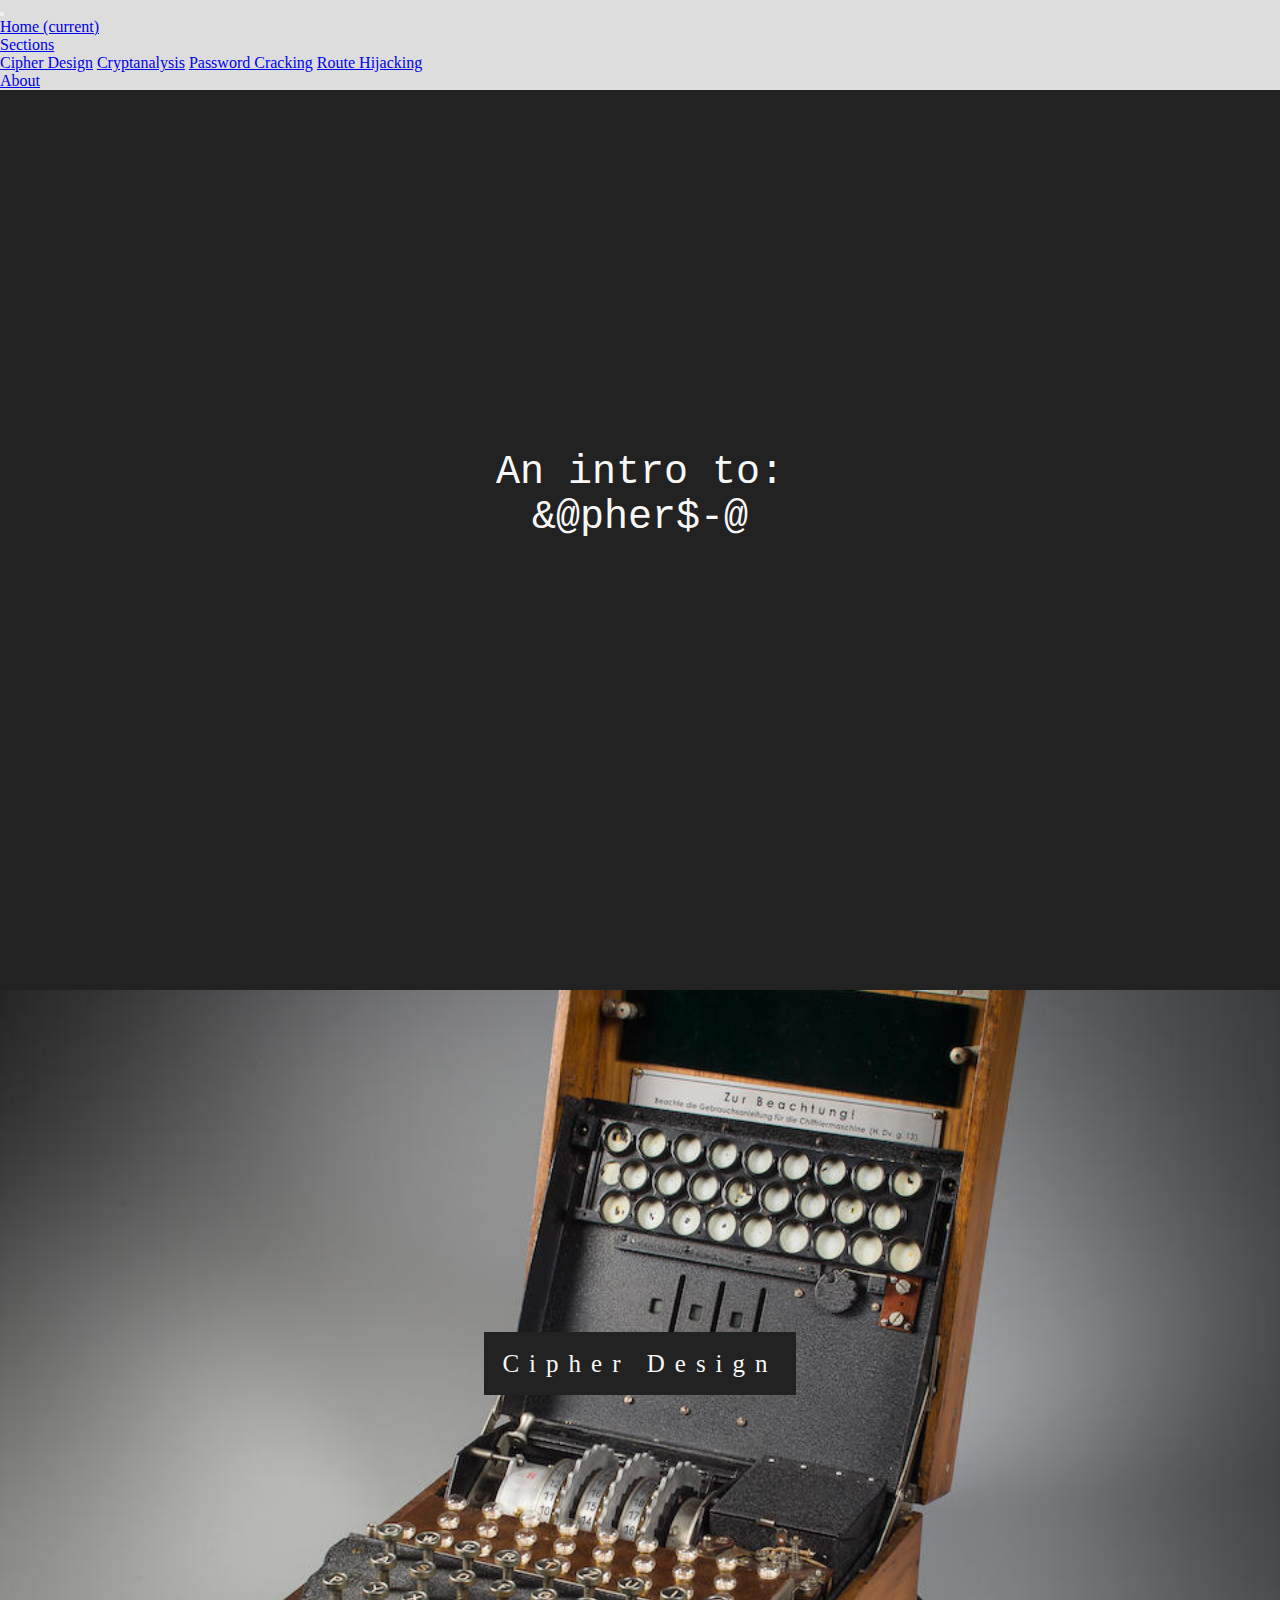
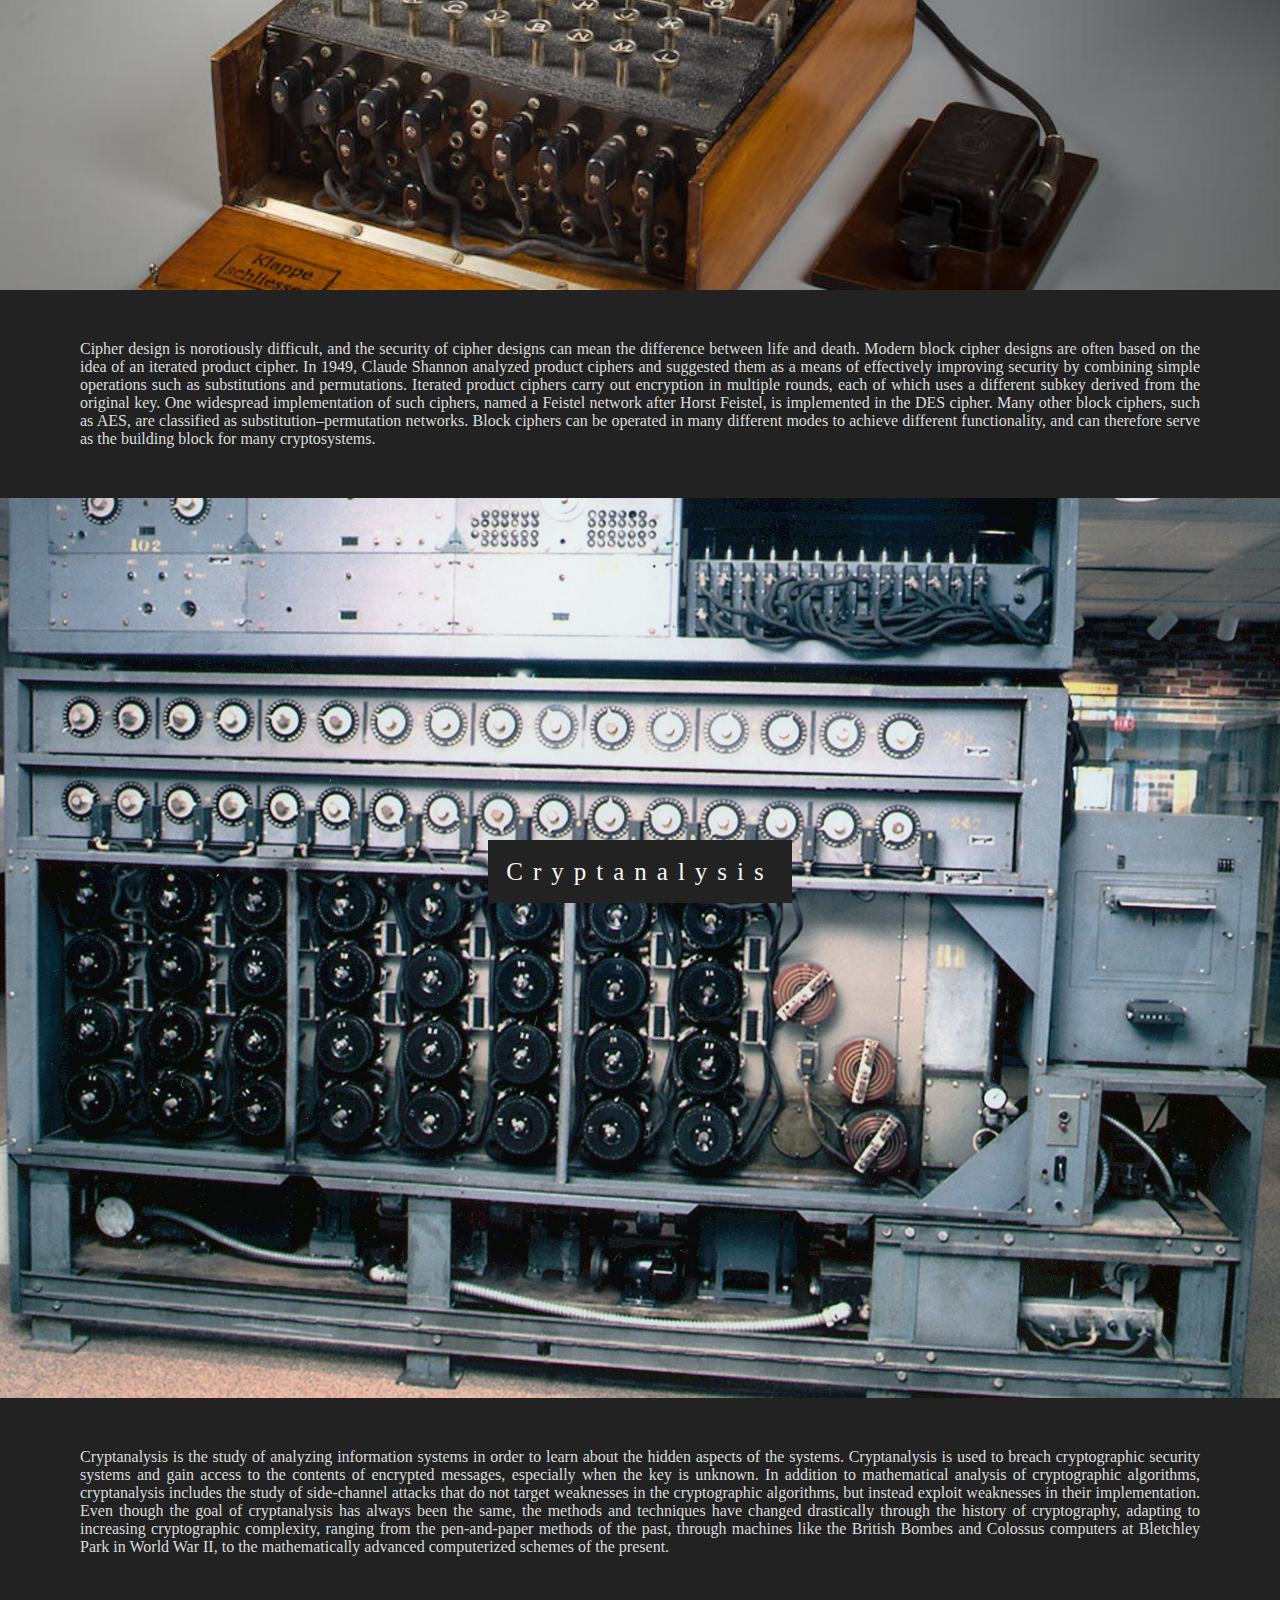
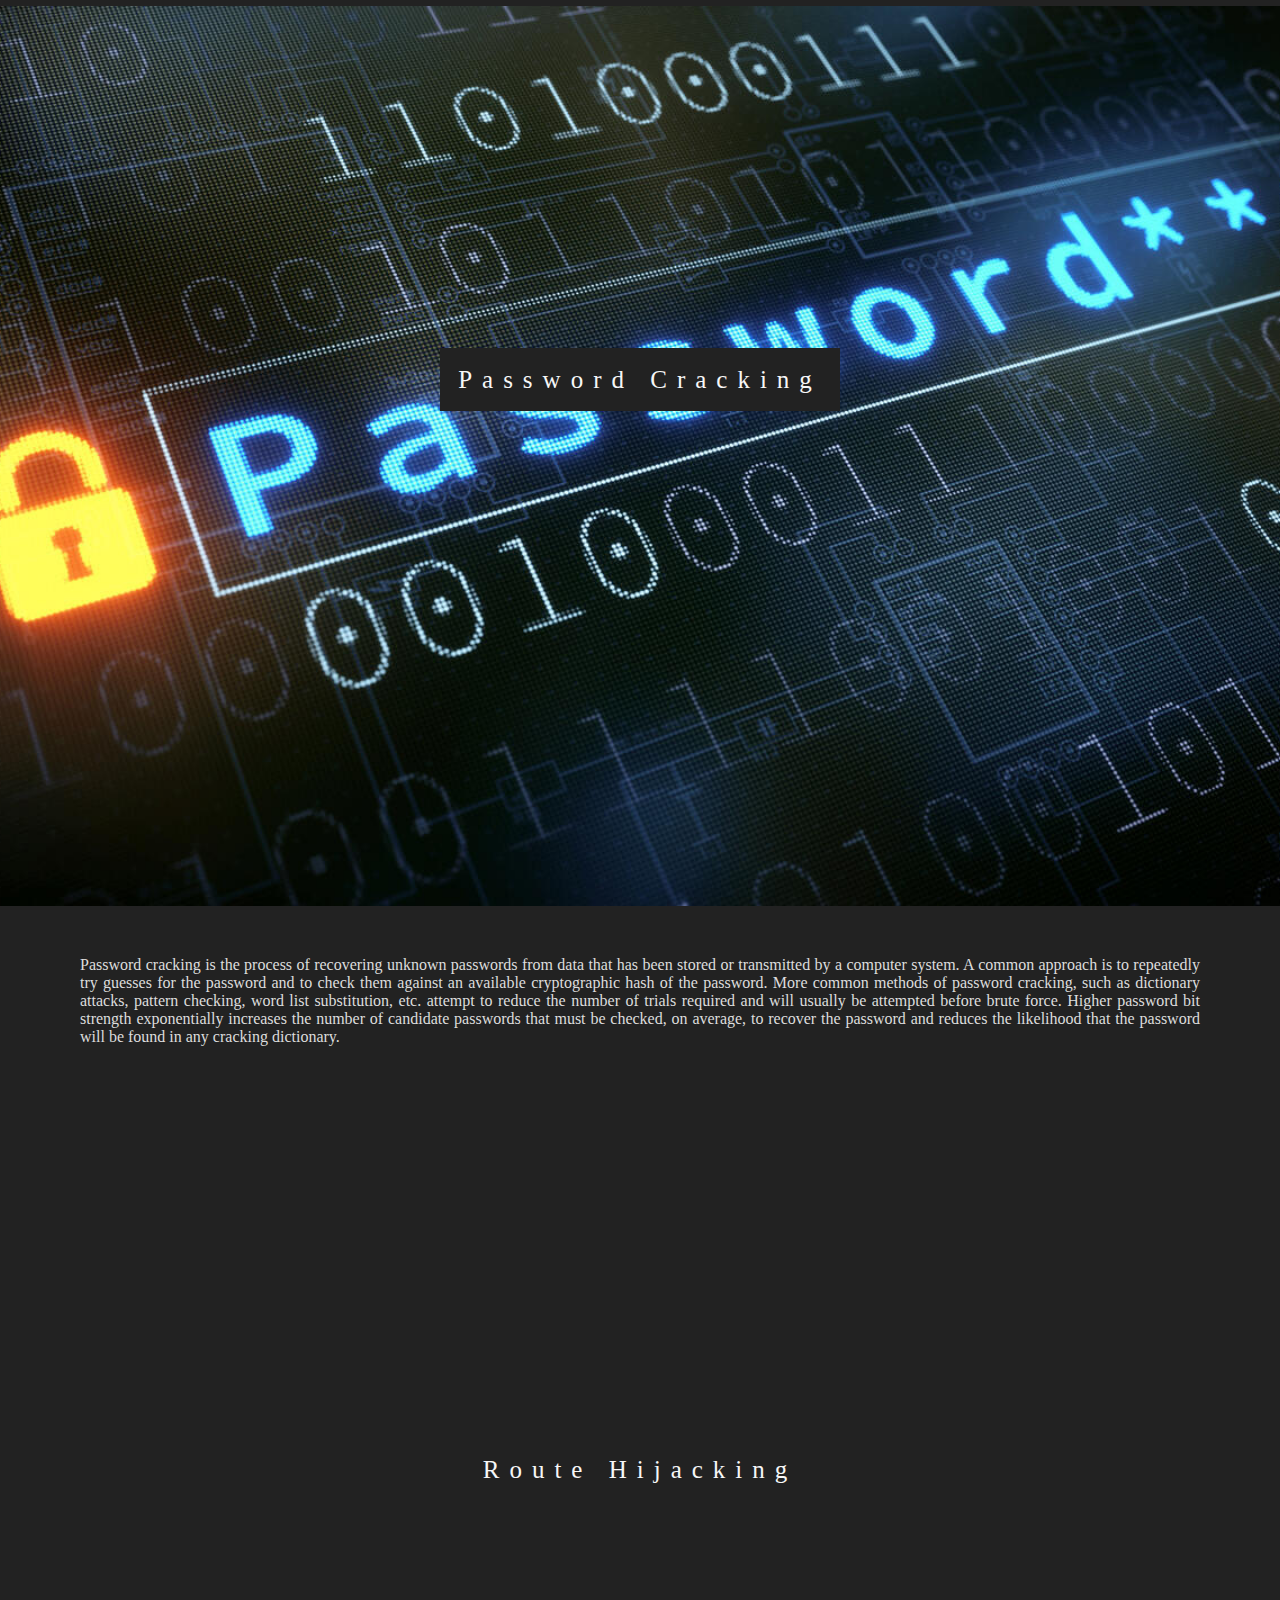
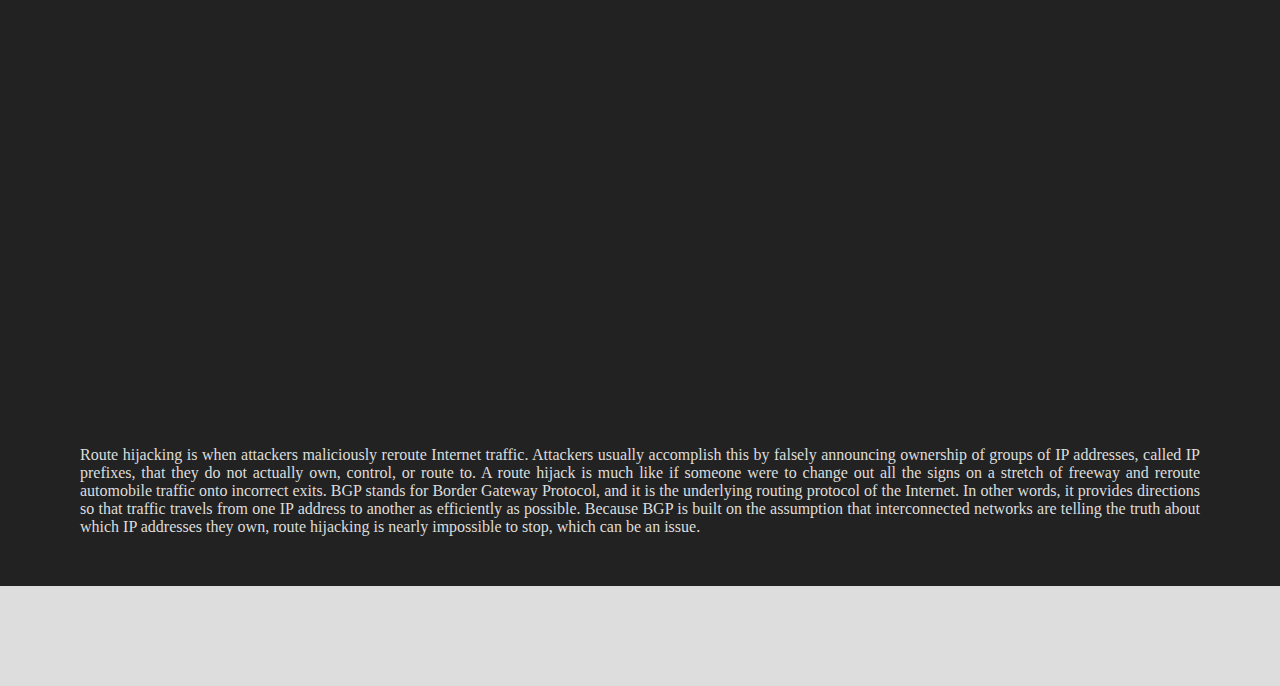
==== index.html @ 519c8311 "basic website config" ====
<!doctype html>
<html>

<head>
  <meta charset="UTF-8">
  <link rel="stylesheet" href="https://stackpath.bootstrapcdn.com/bootstrap/4.1.3/css/bootstrap.min.css" integrity="sha384-MCw98/SFnGE8fJT3GXwEOngsV7Zt27NXFoaoApmYm81iuXoPkFOJwJ8ERdknLPMO" crossorigin="anonymous">
  <link rel="stylesheet" href="styles.css" />
  <title>Crypto</title>
</head>

<body>
  <nav class="navbar navbar-expand-lg navbar-light" style="background-color: #ddd;">
    <button class="navbar-toggler" type="button" data-toggle="collapse" data-target="#navbarNav" aria-controls="navbarNav" aria-expanded="false" aria-label="Toggle navigation">
      <span class="navbar-toggler-icon"></span>
    </button>
    <div class="collapse navbar-collapse" id="navbarNav">
      <ul class="navbar-nav">
        <li class="nav-item active">
          <a class="nav-link" href="index.html">Home <span class="sr-only">(current)</span></a>
        </li>
        <li class="nav-item dropdown">
          <a class="nav-link dropdown-toggle" href="#" id="navbarDropdown" role="button" data-toggle="dropdown" aria-haspopup="true" aria-expanded="false">
            Sections
          </a>
          <div class="dropdown-menu" aria-labelledby="navbarDropdown">
            <a class="dropdown-item" href="#">Cipher Design</a>
            <a class="dropdown-item" href="#">Cryptanalysis</a>
            <a class="dropdown-item" href="#">Password Cracking</a>
            <a class="dropdown-item" href="#">Route Hijacking</a>
          </div>
        </li>
        <li class="nav-item">
          <a class="nav-link" href="about.html">About</a>
        </li>
      </ul>
    </div>
  </nav>

  <div class="full_element">
    <p class='caption' id="static_message">An intro to:</p>
    <p class='caption' id="messenger"></p>
  </div>
  <div class='parallax image-1'>
    <div class='caption'>
      <span class="border">Cipher Design</span>
    </div>
  </div>
  <div class='description'>
    <p>Cipher design is norotiously difficult, and the security of cipher designs can mean the difference between life and death. Modern block cipher designs are often based on the idea of an iterated product cipher. In 1949, Claude Shannon analyzed
      product ciphers and suggested them as a means of effectively improving security by combining simple operations such as substitutions and permutations. Iterated product ciphers carry out encryption in multiple rounds, each of which uses a
      different subkey derived from the original key. One widespread implementation of such ciphers, named a Feistel network after Horst Feistel, is implemented in the DES cipher. Many other block ciphers, such as AES, are classified as
      substitution–permutation networks. Block ciphers can be operated in many different modes to achieve different functionality, and can therefore serve as the building block for many cryptosystems.</p>
  </div>
  <div class='parallax image-2'>
    <div class='caption'>
      <span class="border">Cryptanalysis</span>
    </div>
  </div>
  <div class='description'>
    <p>Cryptanalysis is the study of analyzing information systems in order to learn about the hidden aspects of the systems. Cryptanalysis is used to breach cryptographic security systems and gain access to the contents of encrypted messages,
      especially when the key is unknown.
      In addition to mathematical analysis of cryptographic algorithms, cryptanalysis includes the study of side-channel attacks that do not target weaknesses in the cryptographic algorithms, but instead exploit weaknesses in their implementation.
      Even though the goal of cryptanalysis has always been the same, the methods and techniques have changed drastically through the history of cryptography, adapting to increasing cryptographic complexity, ranging from the pen-and-paper methods of
      the past, through machines
      like the British Bombes and Colossus computers at Bletchley Park in World War II, to the mathematically advanced computerized schemes of the present.
    </p>
  </div>
  <div class='parallax image-3'>
    <div class='caption'>
      <span class="border">Password Cracking</span>
    </div>
  </div>
  <div class='description'>
    <p>Password cracking is the process of recovering unknown passwords from data that has been stored or transmitted by a computer system. A common approach is to repeatedly try guesses for the password and to check them against an available
      cryptographic hash of the password.
      More common methods of password cracking, such as dictionary attacks, pattern checking, word list substitution, etc. attempt to reduce the number of trials required and will usually be attempted before brute force. Higher password bit strength
      exponentially increases the
      number of candidate passwords that must be checked, on average, to recover the password and reduces the likelihood that the password will be found in any cracking dictionary.</p>
  </div>
  <div class='parallax image-4'>
    <div class='caption'>
      <span class="border">Route Hijacking</span>
    </div>
  </div>
  <div class='description'>
    <p>Route hijacking is when attackers maliciously reroute Internet traffic. Attackers usually accomplish this by falsely announcing ownership of groups of IP addresses, called IP prefixes, that they do not actually own, control, or route to. A
      route hijack is much like if someone were to
      change out all the signs on a stretch of freeway and reroute automobile traffic onto incorrect exits. BGP stands for Border Gateway Protocol, and it is the underlying routing protocol of the Internet. In other words, it provides directions so
      that traffic travels from one IP address
      to another as efficiently as possible. Because BGP is built on the assumption that interconnected networks are telling the truth about which IP addresses they own, route hijacking is nearly impossible to stop, which can be an issue.</p>
  </div>

  <div class='description white centered'></div>

  <script type="text/javascript" src="http://code.jquery.com/jquery-1.7.1.min.js"></script>
  <script src="messenger.js"></script>
  <script src="https://code.jquery.com/jquery-3.3.1.slim.min.js" integrity="sha384-q8i/X+965DzO0rT7abK41JStQIAqVgRVzpbzo5smXKp4YfRvH+8abtTE1Pi6jizo" crossorigin="anonymous"></script>
  <script src="https://cdnjs.cloudflare.com/ajax/libs/popper.js/1.14.3/umd/popper.min.js" integrity="sha384-ZMP7rVo3mIykV+2+9J3UJ46jBk0WLaUAdn689aCwoqbBJiSnjAK/l8WvCWPIPm49" crossorigin="anonymous"></script>
  <script src="https://stackpath.bootstrapcdn.com/bootstrap/4.1.3/js/bootstrap.min.js" integrity="sha384-ChfqqxuZUCnJSK3+MXmPNIyE6ZbWh2IMqE241rYiqJxyMiZ6OW/JmZQ5stwEULTy" crossorigin="anonymous"></script>
</body>

</html>
---- styles.css ----
* {   /* gets rid of default margin and padding from browser */
  margin: 0;
  padding: 0;
  box-sizing: border-box;
}

body {
  background: #222;
  color: #f0f0f0;
}

#messenger {
  font-family: monospace;
  font-size: 40px;
  white-space: nowrap;
  text-shadow: 0 2px 2px rgba(#000, 0.9);
  color: #f7f7f7;
}

#static_message {
  font-family: monospace;
  font-size: 40px;
  white-space: nowrap;
  text-shadow: 0 2px 2px rgba(#000, 0.9);
  color: #f7f7f7;
}

body, html {
  height: 100%;
}

.full_element {
  height: 100%;
}

.parallax {
  /* The image used */
  background-image: url("images/test_pattern.jpg");

  /* Full height */
  height: 100%;
  min-height: 100%;

  /* Create the parallax scrolling effect */
  background-attachment: fixed;
  background-position: center;
  background-repeat: no-repeat;
  background-size: cover;
}

.image-1 {
  background-image: url("images/enigma.jpg");
}

.image-2 {
  background-image: url("images/navy_bombe.jpg");
}

.image-3 {
  background-image: url("images/password.jpg");
}

.image-4 {
  background-image: url("images/router.jpg");
}

.description{
  color:#ddd;
  background-color:#222;
  text-align:center;
  padding:50px 80px;
  text-align: justify;
}

.white{
  background-color:#ddd;
  color: #222;
}

.centered {
  text-align: center;
}

.caption {
  position: relative;
  left: 0;
  top: 40%;
  width: 100%;
  text-align: center;
  color: #000;
}

.caption span.border {
  background-color: #222;;
  color: #f7f7f7;
  padding: 18px;
  font-size: 25px;
  letter-spacing: 10px;
}

/* Turn off parallax scrolling for all tablets and phones. Increase/decrease the pixels if needed */
@media only screen and (max-device-width: 1366px) {
  .parallax {
    background-attachment: scroll;
  }
}
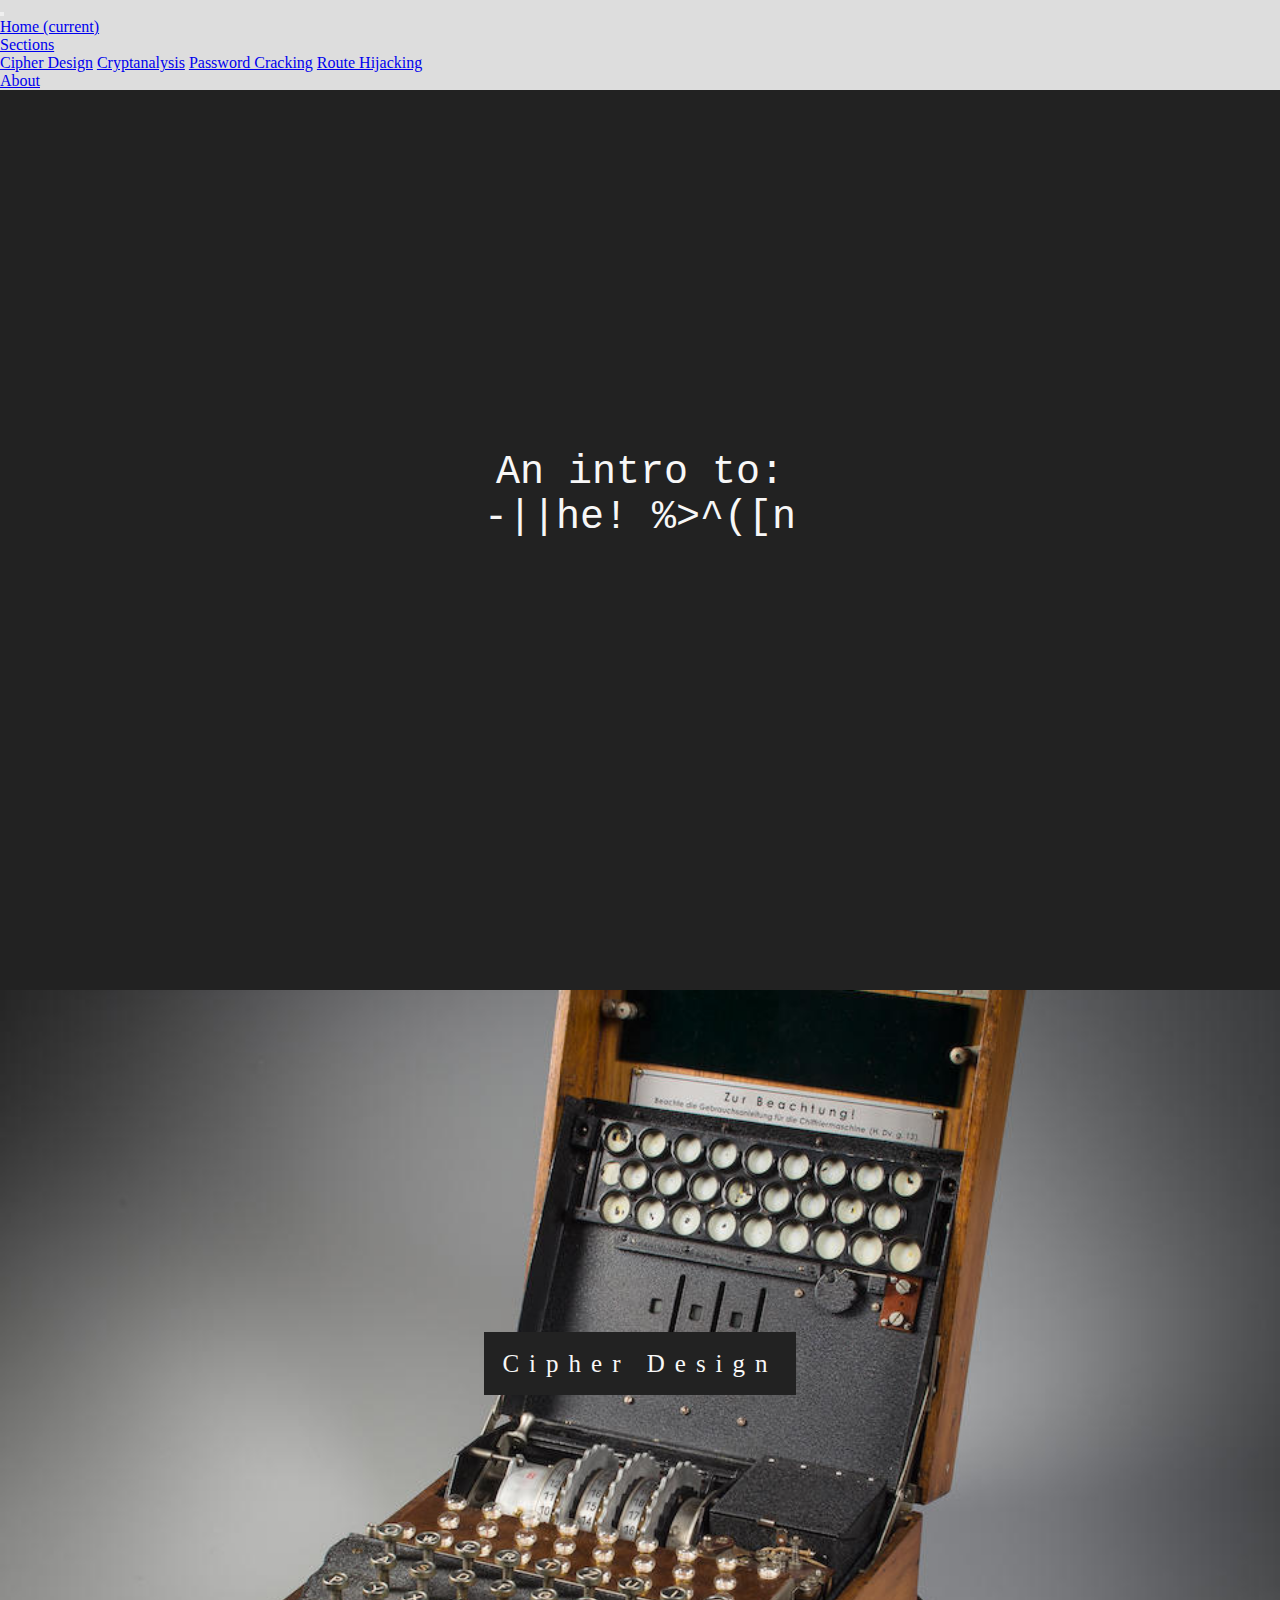
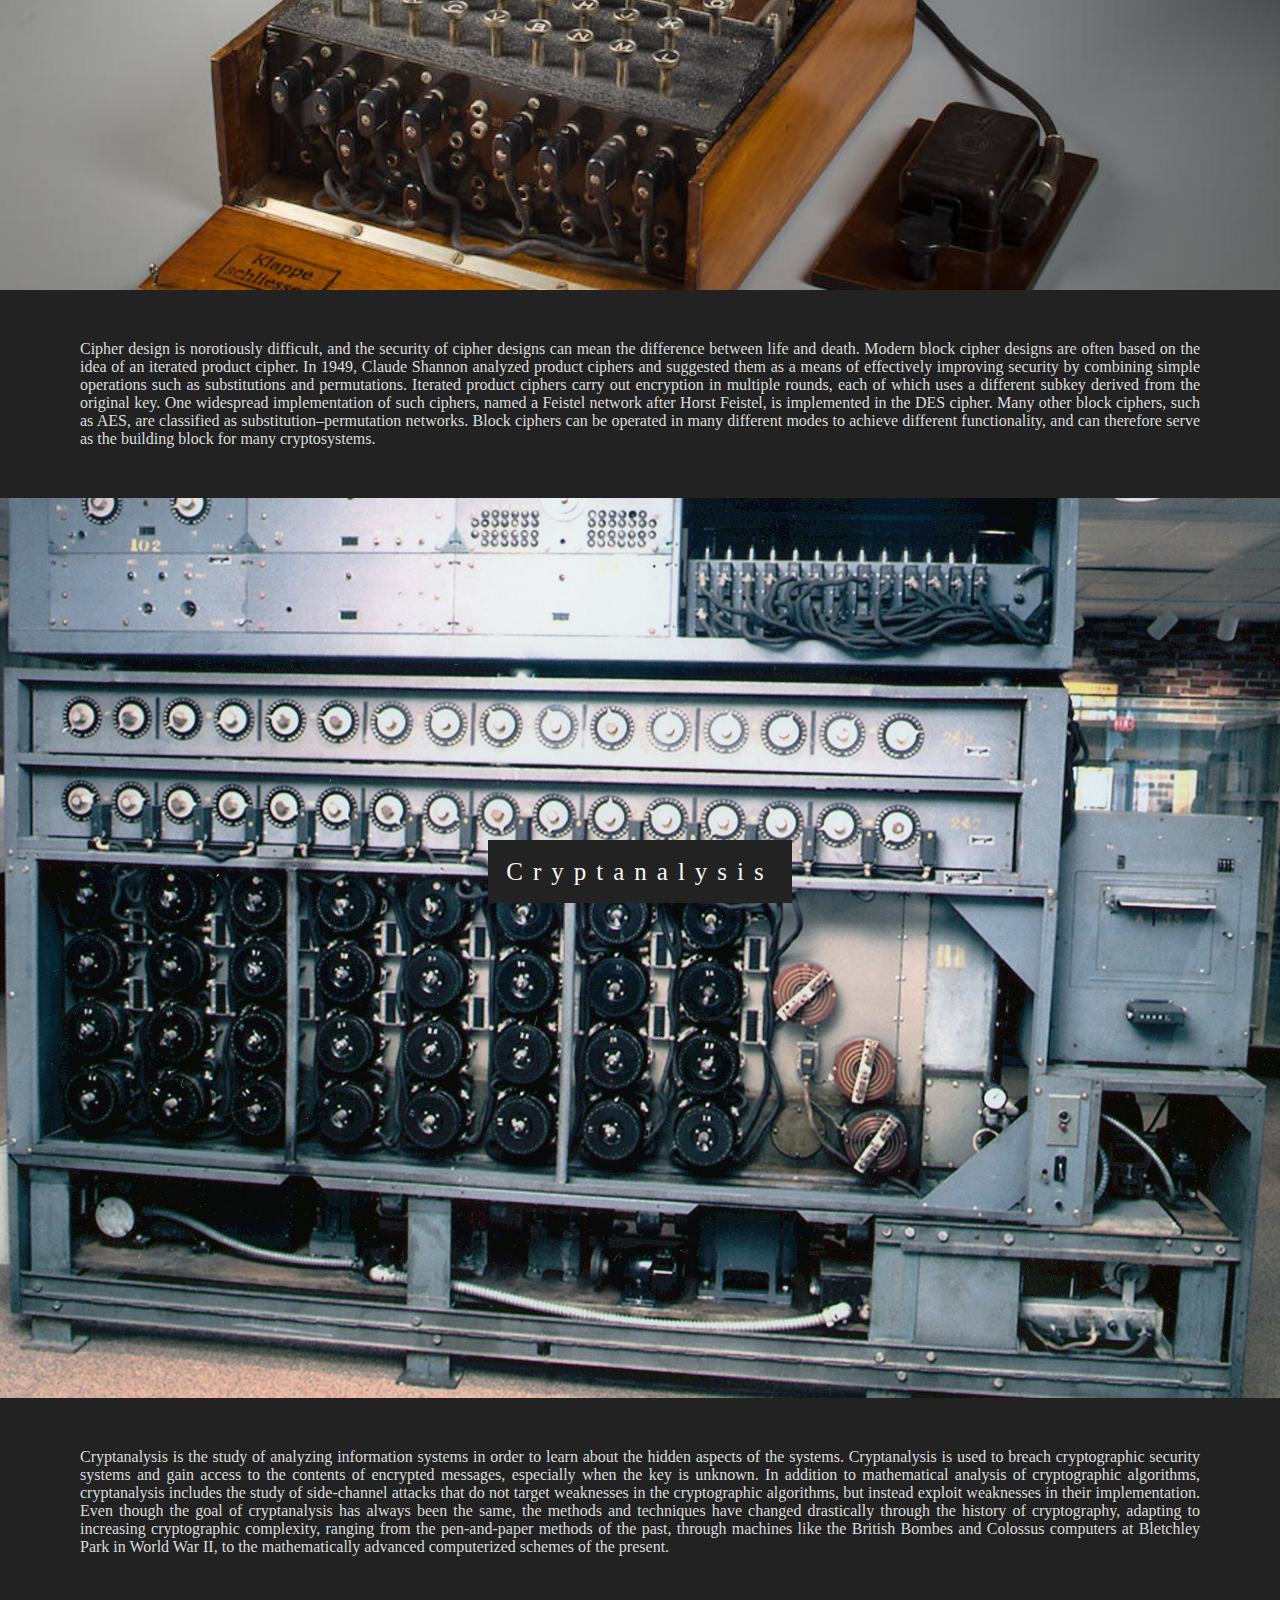
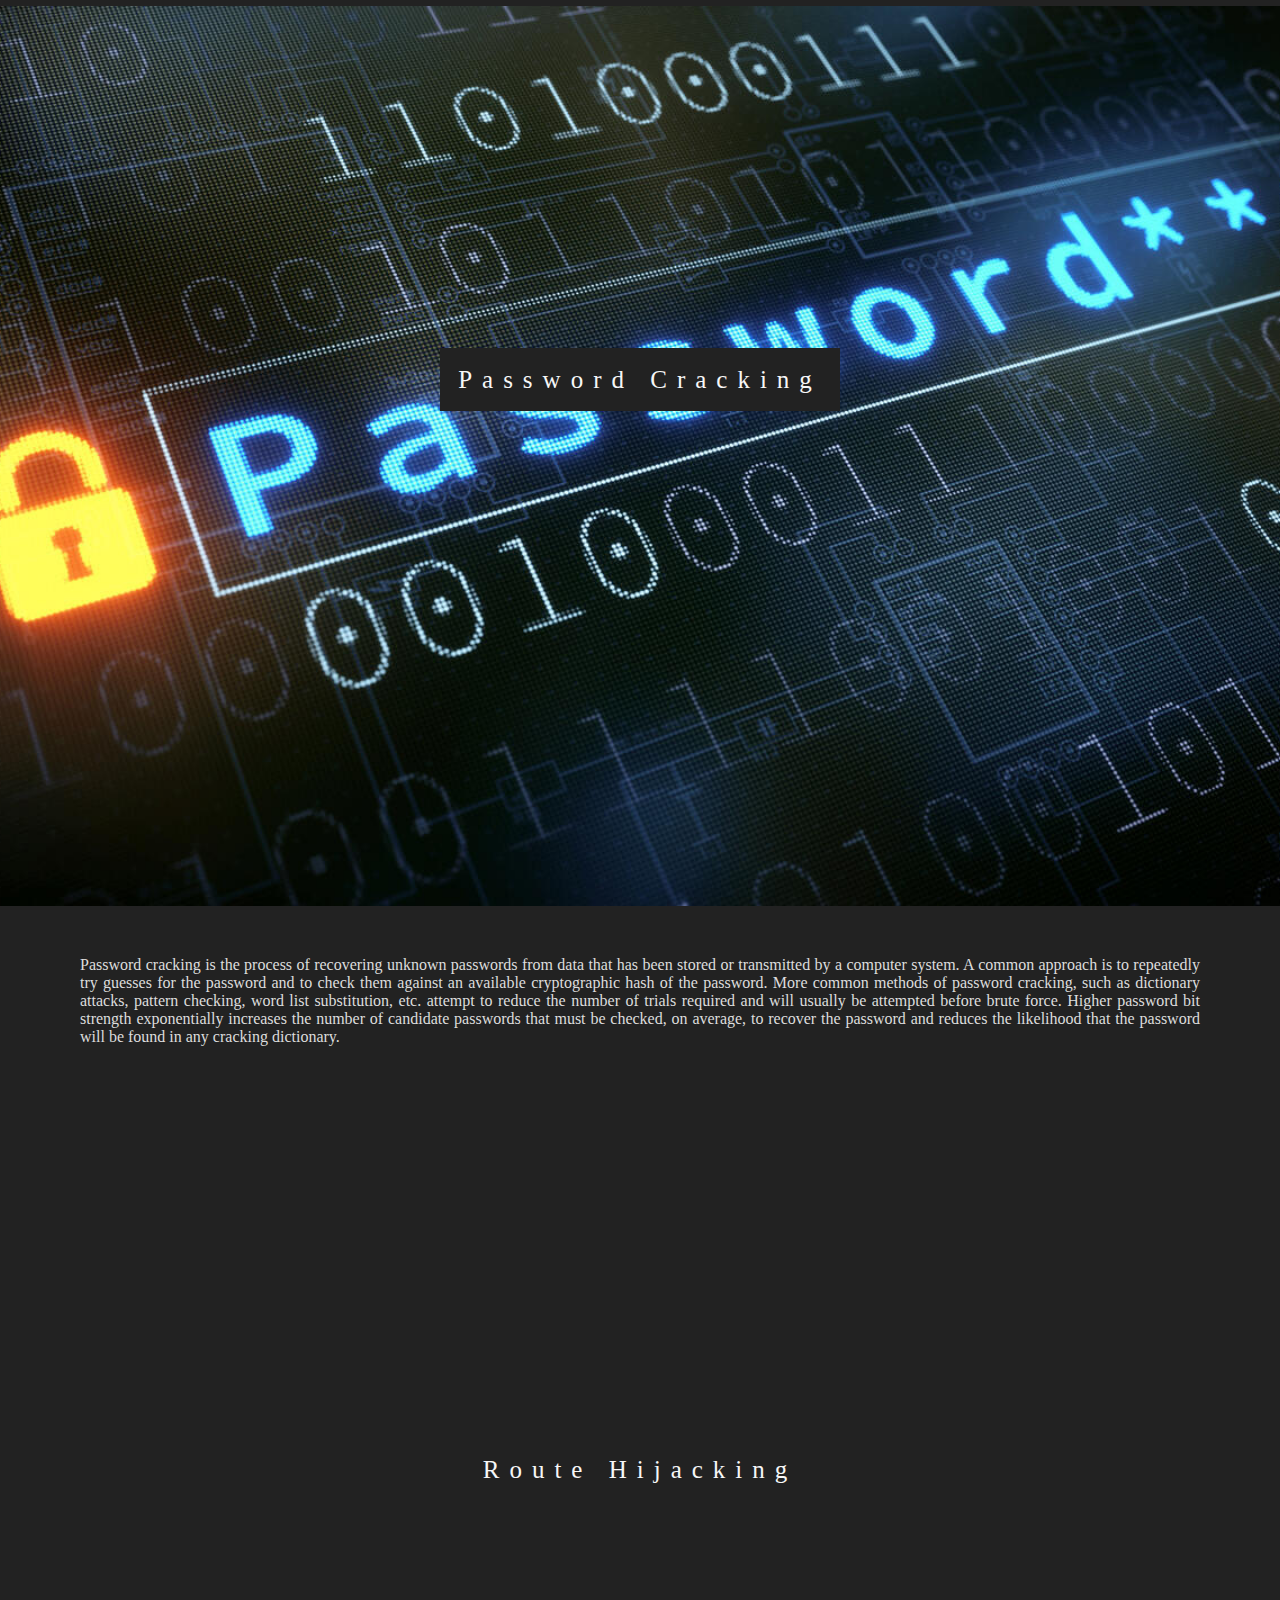
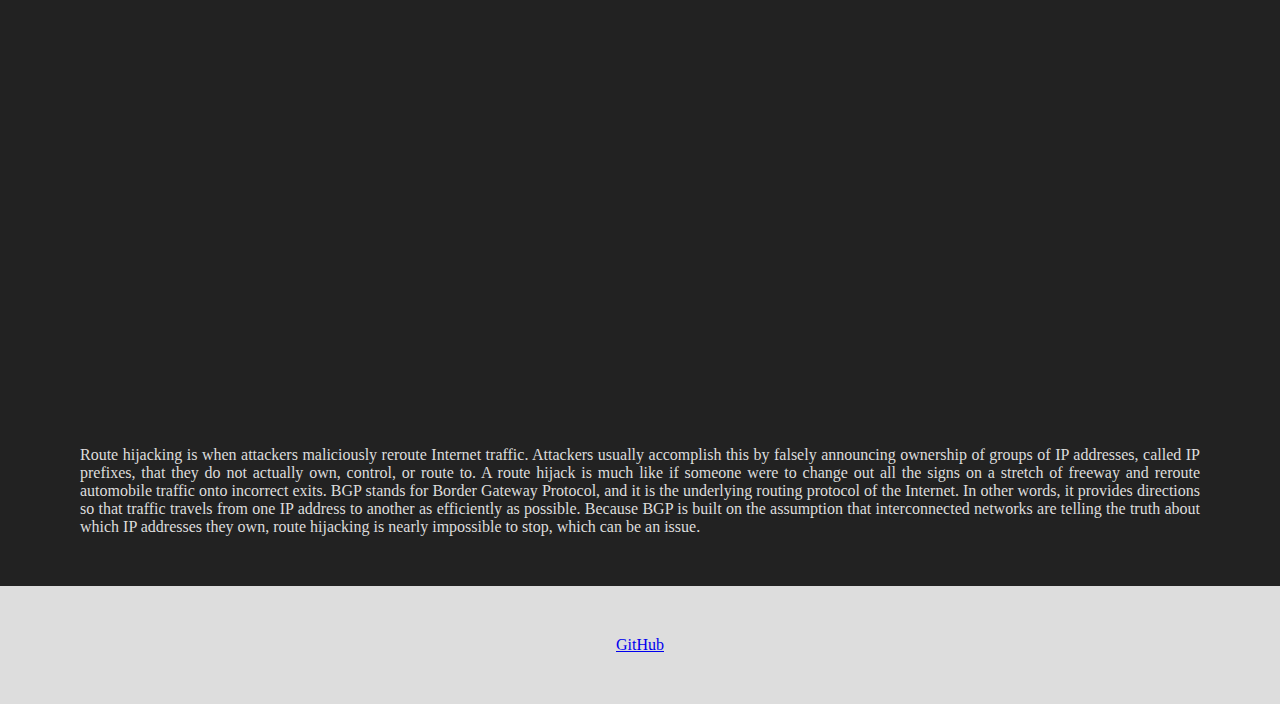
==== commit 9ab6931d: "fixed link" ====
--- a/index.html
+++ b/index.html
@@ -90,7 +90,9 @@
       to another as efficiently as possible. Because BGP is built on the assumption that interconnected networks are telling the truth about which IP addresses they own, route hijacking is nearly impossible to stop, which can be an issue.</p>
   </div>
 
-  <div class='description white centered'></div>
+  <div class='description white centered'>
+    <a href='https://github.com/carterhague/creative_crypto_site'>GitHub</a>
+  </div>
 
   <script type="text/javascript" src="http://code.jquery.com/jquery-1.7.1.min.js"></script>
   <script src="messenger.js"></script>
